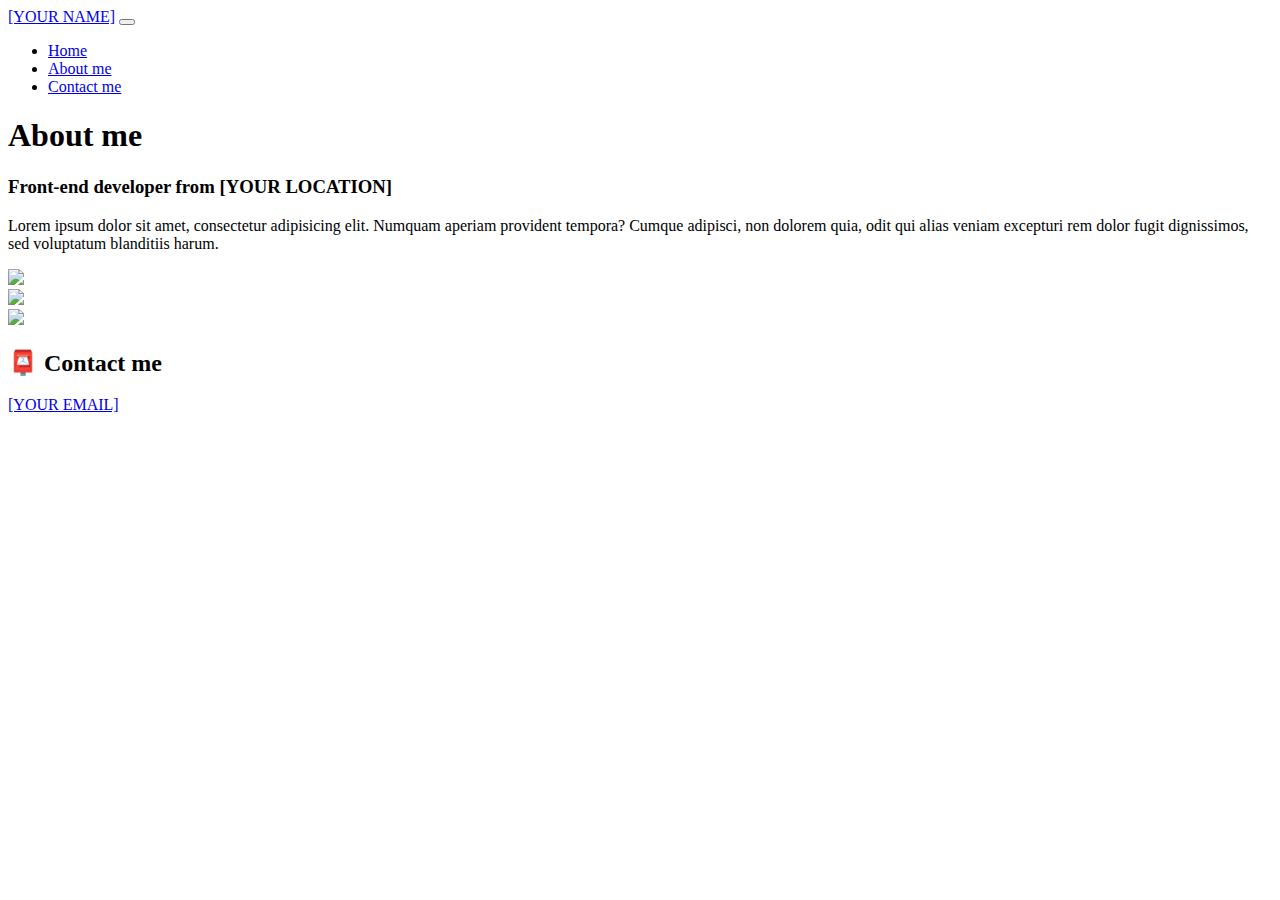
==== about.html @ dda8ba24 "Added "Starter Kit" Code from CodeSandbox" ====
<!DOCTYPE html>
<html lang="en">
  <head>
    <meta charset="UTF-8" />
    <meta http-equiv="X-UA-Compatible" content="IE=edge" />
    <meta name="viewport" content="width=device-width, initial-scale=1.0" />
    <link
      href="https://cdn.jsdelivr.net/npm/bootstrap@5.0.0-beta2/dist/css/bootstrap.min.css"
      rel="stylesheet"
      integrity="sha384-BmbxuPwQa2lc/FVzBcNJ7UAyJxM6wuqIj61tLrc4wSX0szH/Ev+nYRRuWlolflfl"
      crossorigin="anonymous"
    />
    <script
      src="https://cdn.jsdelivr.net/npm/bootstrap@5.0.0-beta2/dist/js/bootstrap.bundle.min.js"
      integrity="sha384-b5kHyXgcpbZJO/tY9Ul7kGkf1S0CWuKcCD38l8YkeH8z8QjE0GmW1gYU5S9FOnJ0"
      crossorigin="anonymous"
    ></script>
    <link rel="stylesheet" href="style.css" />
    <title>About [YOUR NAME]</title>
  </head>
  <body>
    <nav class="navbar navbar-expand-lg navbar-light bg-light fixed-top">
      <div class="container">
        <a class="navbar-brand" href="index.html">[YOUR NAME]</a>
        <button
          class="navbar-toggler"
          type="button"
          data-bs-toggle="collapse"
          data-bs-target="#navbarNav"
          aria-controls="navbarNav"
          aria-expanded="false"
          aria-label="Toggle navigation"
        >
          <span class="navbar-toggler-icon"></span>
        </button>
        <div class="collapse navbar-collapse" id="navbarNav">
          <ul class="navbar-nav">
            <li class="nav-item">
              <a class="nav-link" aria-current="page" href="index.html">Home</a>
            </li>
            <li class="nav-item">
              <a class="nav-link active" href="about.html">About me</a>
            </li>
            <li class="nav-item">
              <a class="nav-link" href="about.html#contact">Contact me</a>
            </li>
          </ul>
        </div>
      </div>
    </nav>
    <h1 class="text-center">About me</h1>
    <h3 class="text-center">Front-end developer from [YOUR LOCATION]</h3>
    <div class="about-paragraphs text-center">
      <p>
        Lorem ipsum dolor sit amet, consectetur adipisicing elit. Numquam
        aperiam provident tempora? Cumque adipisci, non dolorem quia, odit qui
        alias veniam excepturi rem dolor fugit dignissimos, sed voluptatum
        blanditiis harum.
      </p>
    </div>
    <div class="container">
      <div class="row">
        <div class="col-sm-4">
          <img src="images/yoga.png" class="img-fluid p-2 shadow rounded" />
        </div>
        <div class="col-sm-4">
          <img src="images/weather.png" class="img-fluid p-2 shadow rounded" />
        </div>
        <div class="col-sm-4">
          <img src="images/yogurt.png" class="img-fluid p-2 shadow rounded" />
        </div>
      </div>
    </div>
    <div id="contact" class="mt-5">
      <h2 class="text-center">📮 Contact me</h2>
      <a href="mailto:[YOUR EMAIL]" class="email-link"> [YOUR EMAIL] </a>
    </div>
  </body>
</html>
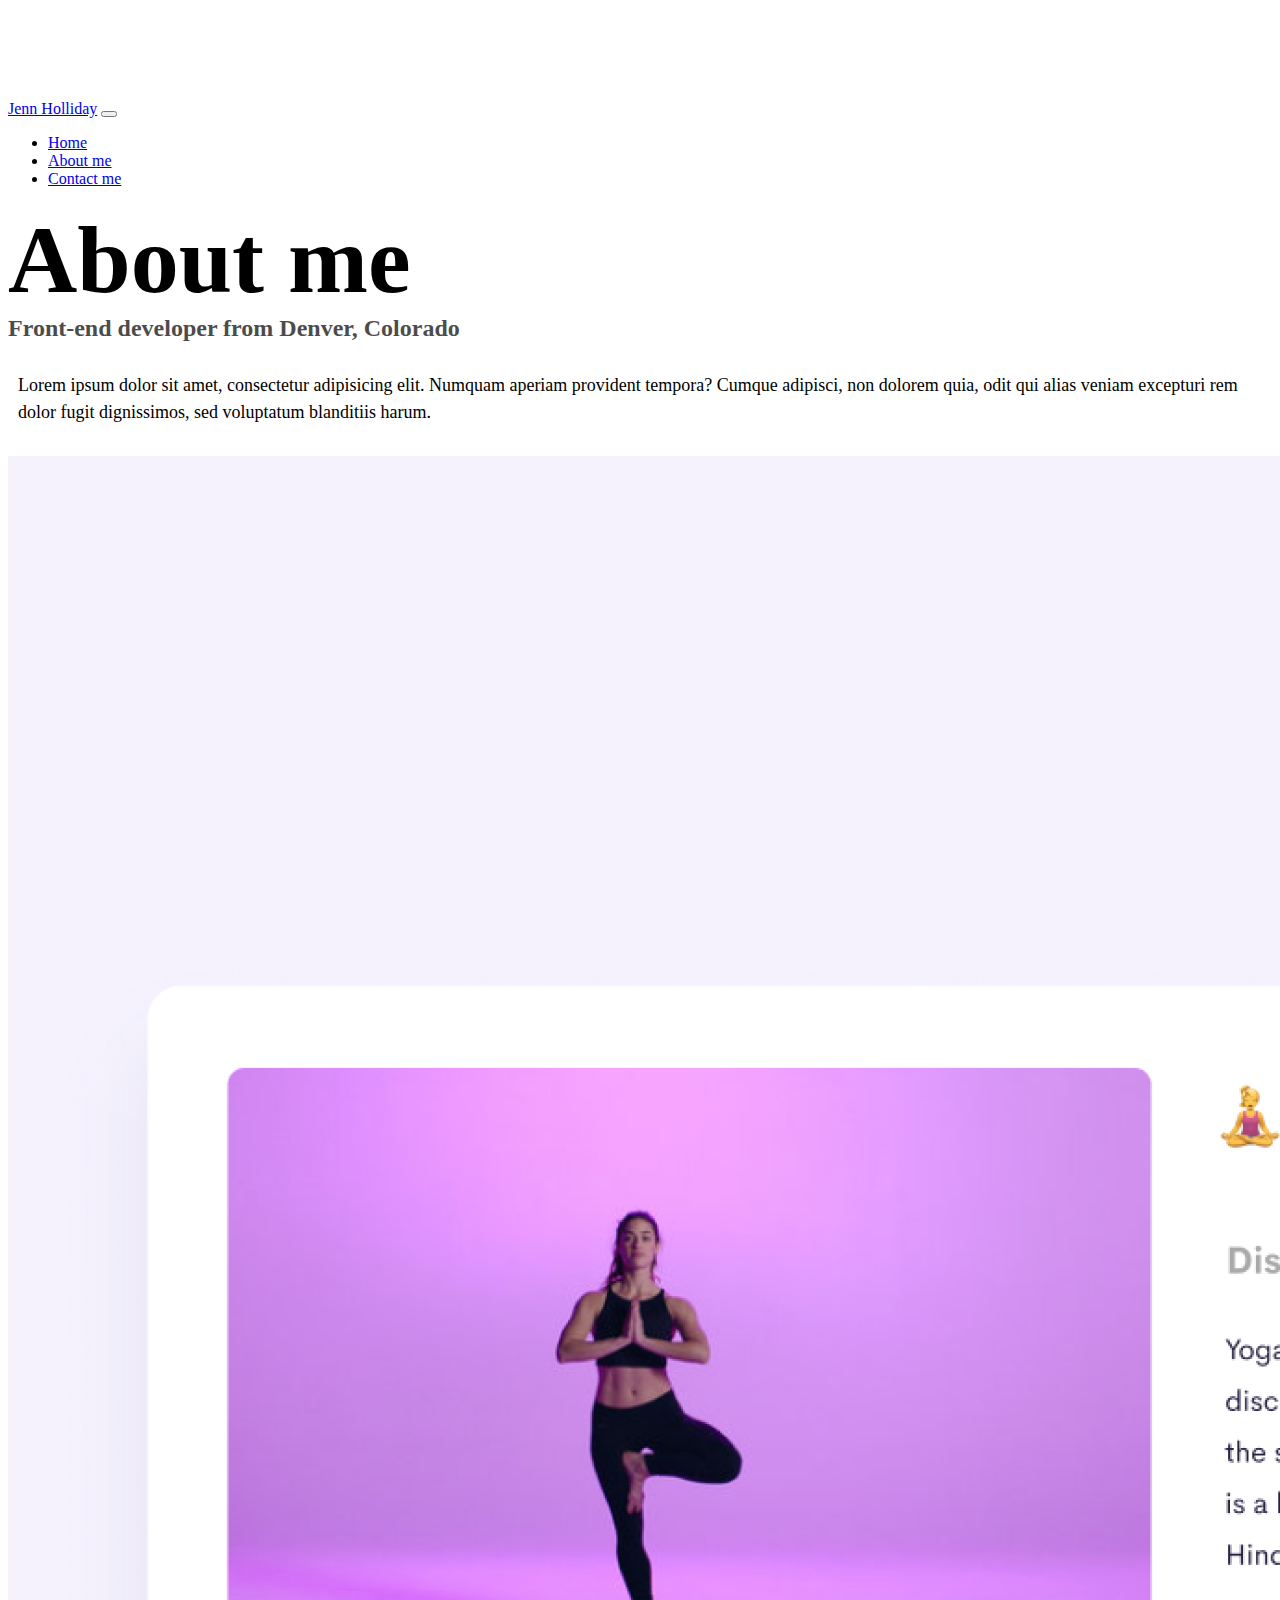
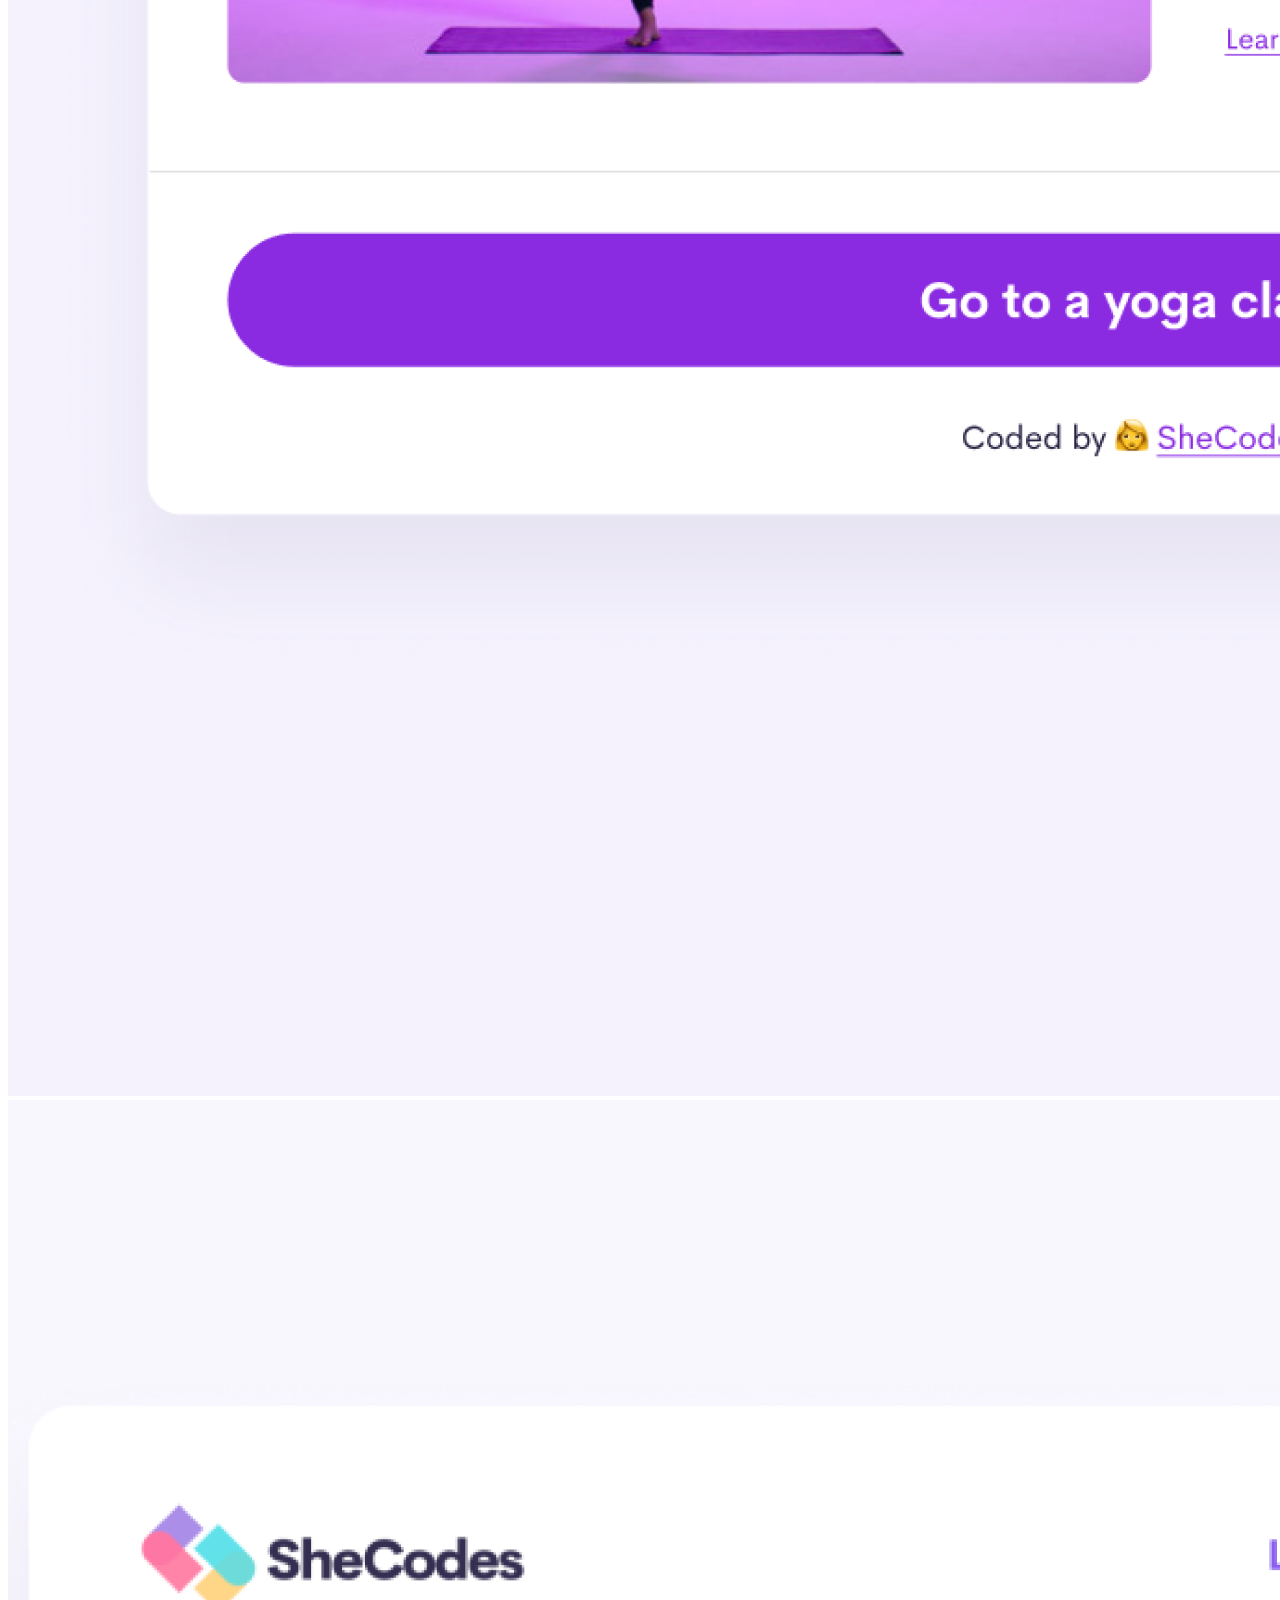
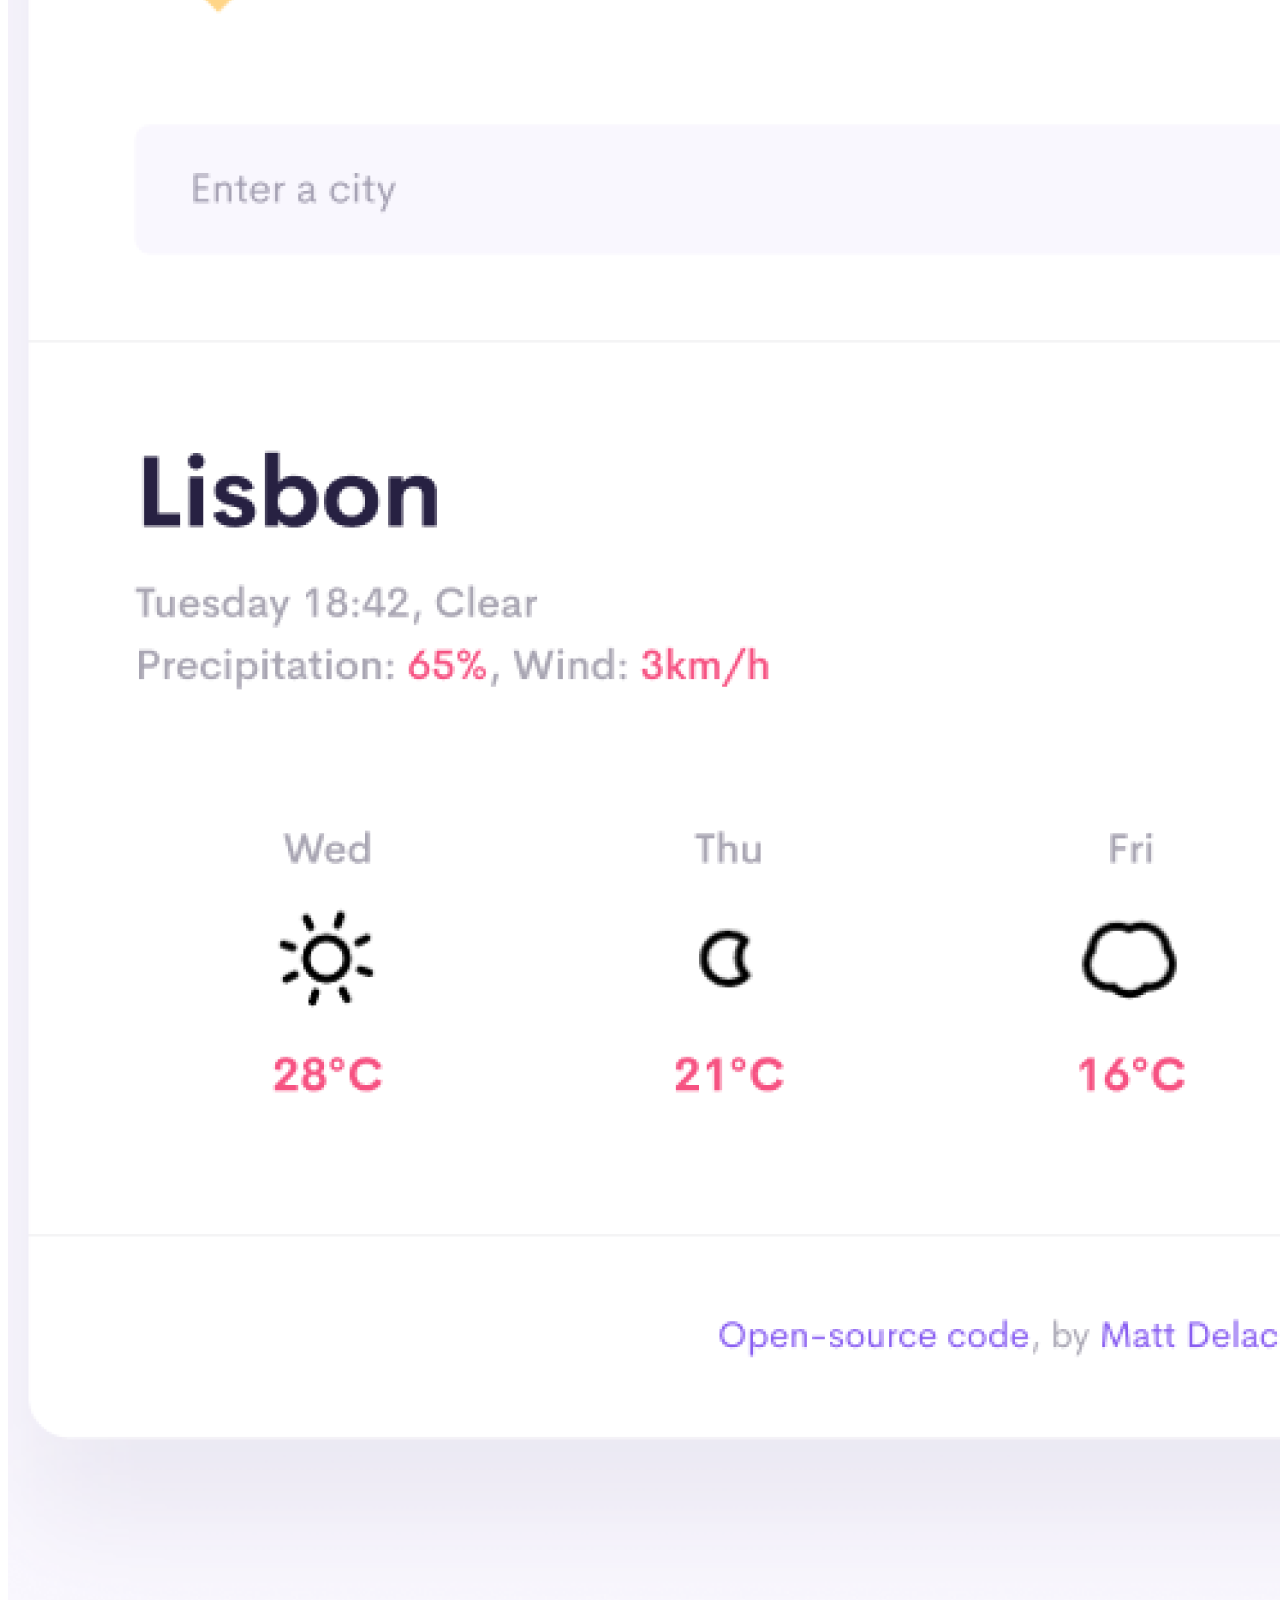
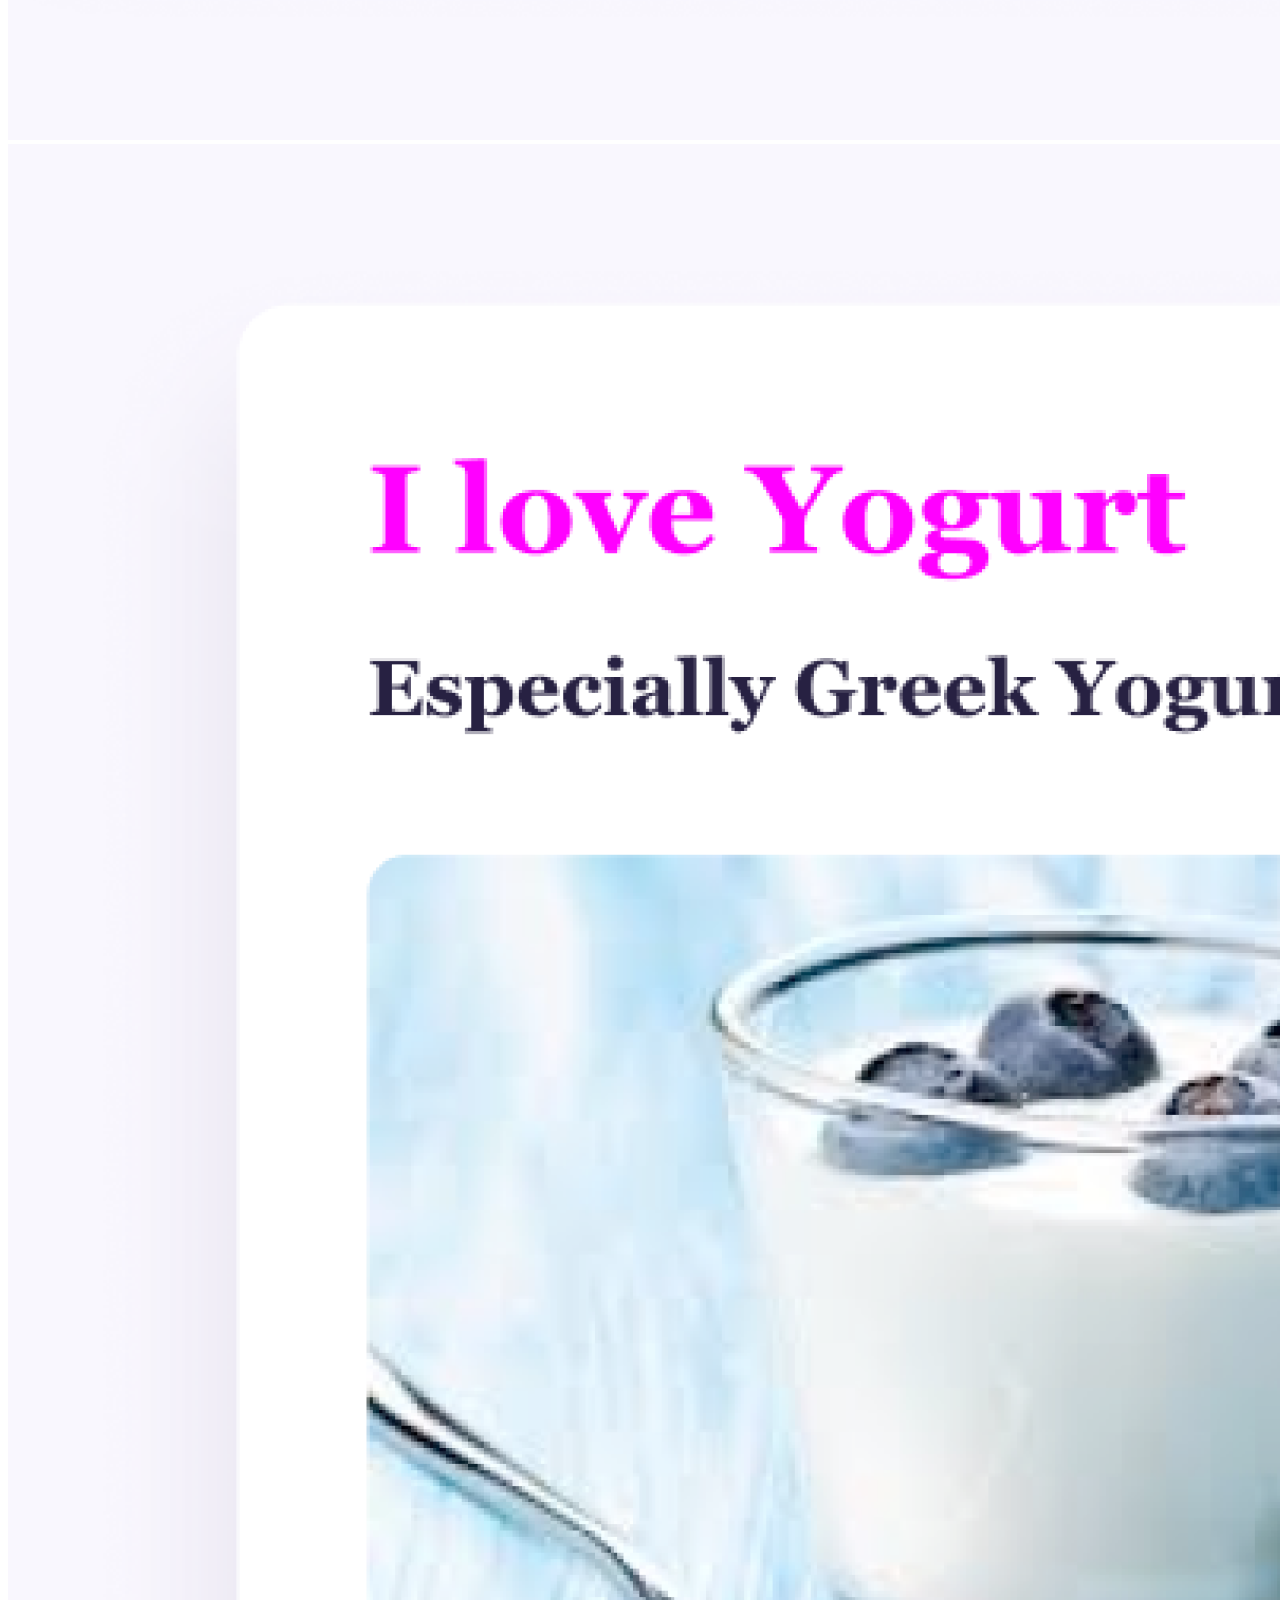
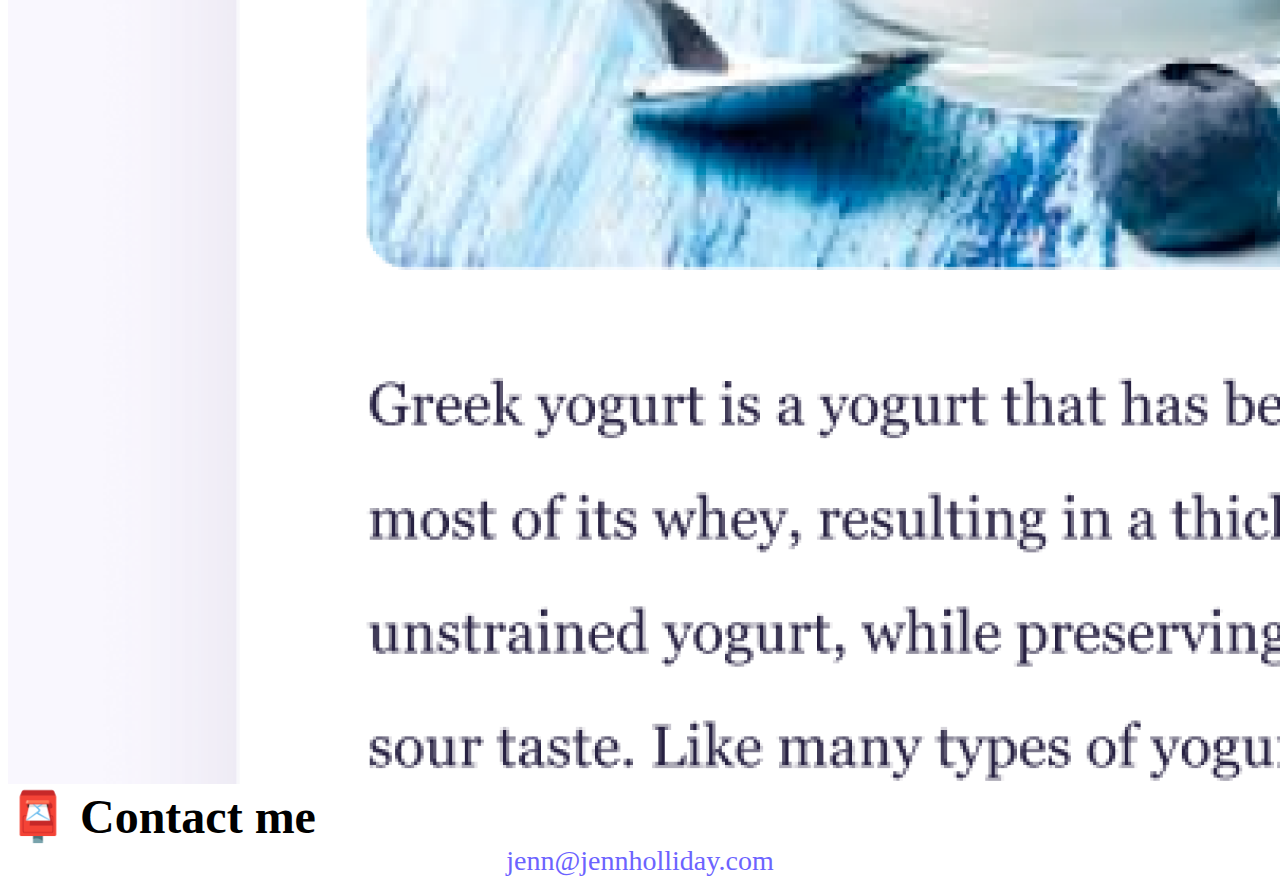
==== commit 7b1d6c6c: "Updated SEO" ====
--- a/about.html
+++ b/about.html
@@ -4,6 +4,10 @@
     <meta charset="UTF-8" />
     <meta http-equiv="X-UA-Compatible" content="IE=edge" />
     <meta name="viewport" content="width=device-width, initial-scale=1.0" />
+    <meta
+      name="description"
+      content="Learn more about Jenn Holliday, Front-End Developer, and how her talents and experience can help with your next project."
+    />
     <link
       href="https://cdn.jsdelivr.net/npm/bootstrap@5.0.0-beta2/dist/css/bootstrap.min.css"
       rel="stylesheet"
@@ -15,13 +19,13 @@
       integrity="sha384-b5kHyXgcpbZJO/tY9Ul7kGkf1S0CWuKcCD38l8YkeH8z8QjE0GmW1gYU5S9FOnJ0"
       crossorigin="anonymous"
     ></script>
-    <link rel="stylesheet" href="style.css" />
-    <title>About [YOUR NAME]</title>
+    <link rel="stylesheet" href="/src/style.css" />
+    <title>About Jenn Holliday | Front-End Developer</title>
   </head>
   <body>
     <nav class="navbar navbar-expand-lg navbar-light bg-light fixed-top">
       <div class="container">
-        <a class="navbar-brand" href="index.html">[YOUR NAME]</a>
+        <a class="navbar-brand" href="index.html">Jenn Holliday</a>
         <button
           class="navbar-toggler"
           type="button"
@@ -49,7 +53,7 @@
       </div>
     </nav>
     <h1 class="text-center">About me</h1>
-    <h3 class="text-center">Front-end developer from [YOUR LOCATION]</h3>
+    <h3 class="text-center">Front-end developer from Denver, Colorado</h3>
     <div class="about-paragraphs text-center">
       <p>
         Lorem ipsum dolor sit amet, consectetur adipisicing elit. Numquam
@@ -61,19 +65,33 @@
     <div class="container">
       <div class="row">
         <div class="col-sm-4">
-          <img src="images/yoga.png" class="img-fluid p-2 shadow rounded" />
+          <img
+            src="images/yoga.png"
+            class="img-fluid p-2 shadow rounded"
+            alt="Yoga App"
+          />
         </div>
         <div class="col-sm-4">
-          <img src="images/weather.png" class="img-fluid p-2 shadow rounded" />
+          <img
+            src="images/weather.png"
+            class="img-fluid p-2 shadow rounded"
+            alt="Weather App"
+          />
         </div>
         <div class="col-sm-4">
-          <img src="images/yogurt.png" class="img-fluid p-2 shadow rounded" />
+          <img
+            src="images/yogurt.png"
+            class="img-fluid p-2 shadow rounded"
+            alt="Yogurt App"
+          />
         </div>
       </div>
     </div>
     <div id="contact" class="mt-5">
       <h2 class="text-center">📮 Contact me</h2>
-      <a href="mailto:[YOUR EMAIL]" class="email-link"> [YOUR EMAIL] </a>
+      <a href="mailto:jenn@jennholliday.com" class="email-link"
+        >jenn@jennholliday.com
+      </a>
     </div>
   </body>
 </html>
--- a/src/style.css
+++ b/src/style.css
@@ -0,0 +1,88 @@
+:root {
+  --primary-color: #6c63ff;
+  --secondary-color: #f5f2fe;
+  --box-shadow: 0 5px 10px rgba(0, 0, 0, 0.3);
+}
+
+body {
+  margin-top: 100px;
+}
+
+h1,
+h2,
+h3 {
+  margin: 0;
+}
+
+h1 {
+  font-size: 96px;
+}
+
+h2 {
+  font-size: 48px;
+}
+
+h3 {
+  font-size: 24px;
+  opacity: 0.7;
+}
+
+p {
+  font-size: 18px;
+  line-height: 1.5;
+}
+
+.navigation-links {
+  display: flex;
+  margin-top: 40px;
+  justify-content: center;
+}
+
+.navigation-links a {
+  margin: 20px;
+}
+
+.primary-link {
+  border-radius: 4px;
+  padding: 20px 15px;
+  text-decoration: none;
+  text-transform: capitalize;
+  background: var(--primary-color);
+  box-shadow: var(--box-shadow);
+  color: white;
+}
+
+.secondary-link {
+  border-radius: 4px;
+  padding: 20px 15px;
+  text-decoration: none;
+  text-transform: capitalize;
+  color: var(--primary-color);
+  border: 1px solid var(--primary-color);
+}
+
+.homepage-link {
+  color: var(--primary-color);
+  text-align: center;
+  display: block;
+}
+
+.about-paragraphs {
+  margin: 30px 0;
+}
+
+.about-paragraphs p {
+  margin: 10px;
+}
+
+.email-link {
+  display: flex;
+  justify-content: center;
+  color: var(--primary-color);
+  font-size: 28px;
+  text-decoration: none;
+}
+
+.email-link:hover {
+  text-decoration: underline;
+}
